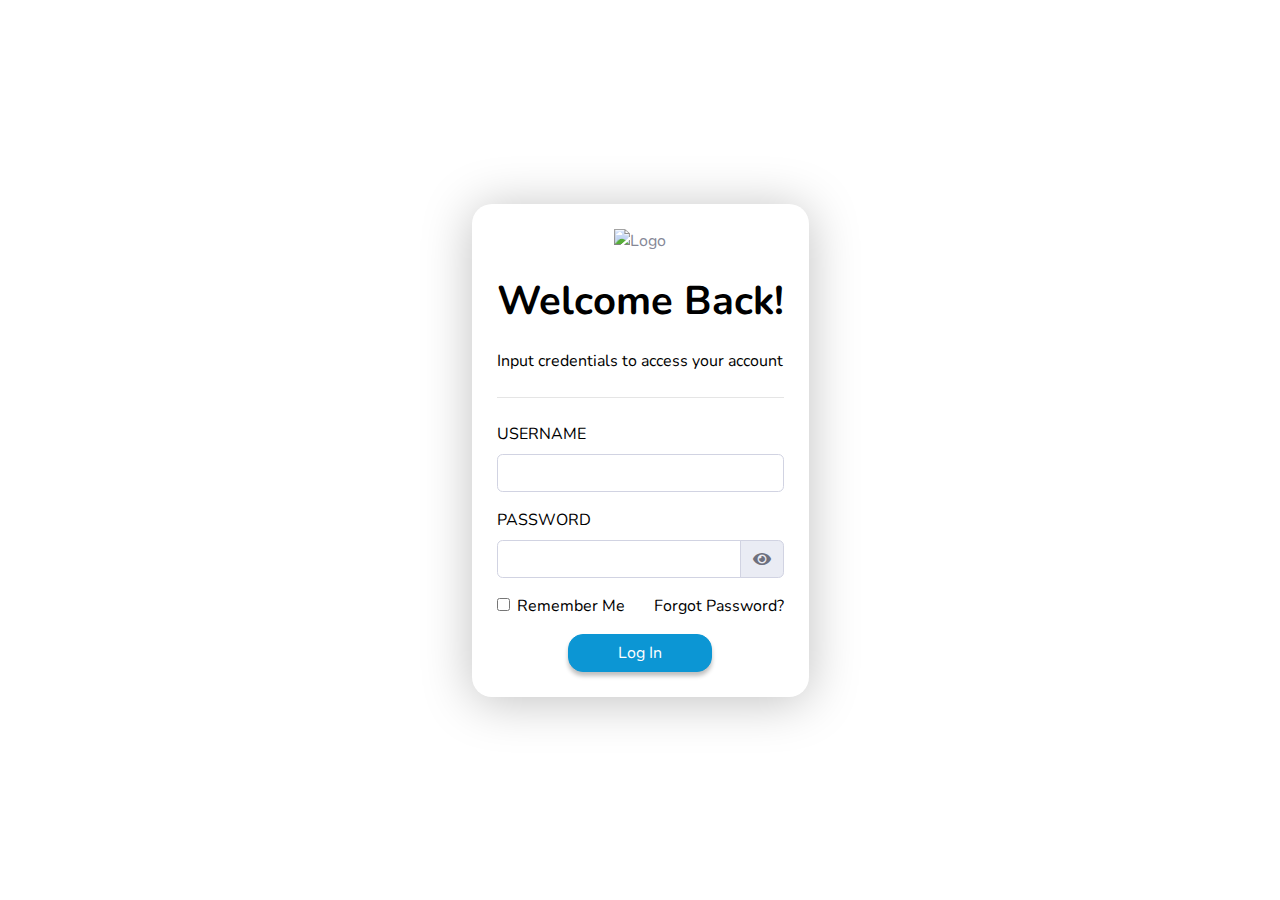
==== admin/admin/login (1).html @ 14def9ab "branch added/ fix the login design" ====
<!DOCTYPE html>
<html lang="en">

<head>
    <meta charset="utf-8">
    <meta http-equiv="X-UA-Compatible" content="IE=edge">
    <meta name="viewport" content="width=device-width, initial-scale=1, shrink-to-fit=no">
    <meta name="description" content="">
    <meta name="author" content="">
    <title>Login</title>

    <!-- Custom fonts for this template-->
    <link href="vendor/fontawesome-free/css/all.min.css" rel="stylesheet" type="text/css">
    <link href="https://fonts.googleapis.com/css?family=Nunito:200,200i,300,300i,400,400i,600,600i,700,700i,800,800i,900,900i" rel="stylesheet">

    <!-- Custom styles for this template-->
    <link href="css/sb-admin-2.min.css" rel="stylesheet">

    <style>
        body {
            background-size: cover;
            background-position: center;
            background-repeat: no-repeat;
            display: flex;
            align-items: center;
            justify-content: center;
            height: 100vh;
            margin: 0;
            overflow: hidden;
        }

        .login-container {
            background: #FFF;
            border-radius: 20px;
            box-shadow: 0px 4px 50px 0px rgba(0, 0, 0, 0.25);
            padding: 25px;
            max-width: 420px;
        }

        .brand-text {
            font-size: 2em;
        }

        .slogan-text {
            margin-top: 20px;
            color: #FFF;
            text-align: center;
            font-family: Tapestry;
            font-size: 35px;
            font-style: normal;
            font-weight: 400;
            line-height: 35px;
        }

        .btn-primary {
            width: 50%;
            border-radius: 15px;
            box-shadow: 0px 4px 4px 0px rgba(0, 0, 0, 0.25);
            display: block;
            margin: 0 auto; /* Set left and right margin to auto */
        }
        /* Change button color */
        .btn-primary {
            background-color: #0C96D4; /* Change the color code to your desired color */
            border-color: #0C96D4; /* Change the border color if needed */
        }

        /* Change button color on hover */
        .btn-primary:hover {
            background-color: #D9D9D9; /* Change the hover color code */
            border-color: #D9D9D9; /* Change the hover border color if needed */
            color: #000000;
        }
    </style>

</head>

<body>

    <div class="container">

        <div class="row justify-content-center">

            <div class="col-lg-auto mt-auto">
                <div class="login-container">
                    <div class="text-center">
                        <!-- Add your logo image here -->
                        <img src="img/3GMED.png" alt="Logo" class="mb-4" style="width: 200px; height: auto;">

                        <h1 class="h1 mb-4" style="color: black; font-weight: bold;">Welcome Back!</h1>

                        <p style="color: black;">Input credentials to access your account</p>

                        <hr class="my-4">

                        <!-- Your login form here -->
                        <form>
                            <!-- Username field with label outside -->
                            <div class="form-group text-left">
                                <label for="USERNAME" style="color: black;">USERNAME</label>
                                <input type="text" class="form-control" id="username" placeholder="">
                            </div>

                            <div class="form-group text-left">
                                <label for="password" style="color: black;">PASSWORD</label>
                                <div class="input-group">
                                    <input type="text" class="form-control" id="password" placeholder="">
                                    <div class="input-group-append">
                                        <span class="input-group-text" id="togglePassword">
                                            <i class="fas fa-eye"></i>
                                        </span>
                                    </div>
                                </div>
                            </div>
                            

                            <!-- Remember Me and Forgot Password checkboxes side by side -->
                            <div class="form-group d-flex align-items-center">
                                <div class="form-check">
                                    <input class="form-check-input" type="checkbox" id="rememberMe">
                                    <label class="form-check-label" for="rememberMe" style="color: black;">Remember Me</label>
                                </div>
                                <a href="#" class="ml-auto" style="color: black;">Forgot Password?</a>
                            </div>

                            <!-- Your submit button goes here -->
                            <button type="submit" class="btn btn-primary btn-block">Log In</button>
                        </form>
                    </div>
                </div>
            </div>

        </div>

    </div>

    <!-- Bootstrap core JavaScript-->
    <script src="vendor/jquery/jquery.min.js"></script>
    <script src="vendor/bootstrap/js/bootstrap.bundle.min.js"></script>

    <!-- Core plugin JavaScript-->
    <script src="vendor/jquery-easing/jquery.easing.min.js"></script>

    <!-- Custom scripts for all pages-->
    <script src="js/sb-admin-2.min.js"></script>

    <script>
        var passwordInput = document.getElementById("password");
        var togglePasswordButton = document.getElementById("togglePassword");
    
        togglePasswordButton.addEventListener("click", function () {
            var type = passwordInput.getAttribute("type") === "password" ? "text" : "password";
            passwordInput.setAttribute("type", type);
    
            // Toggle eye icon based on password visibility
            togglePasswordButton.querySelector("i").classList.toggle("fa-eye-slash", type === "password");
        });
    </script>

</body>

</html>
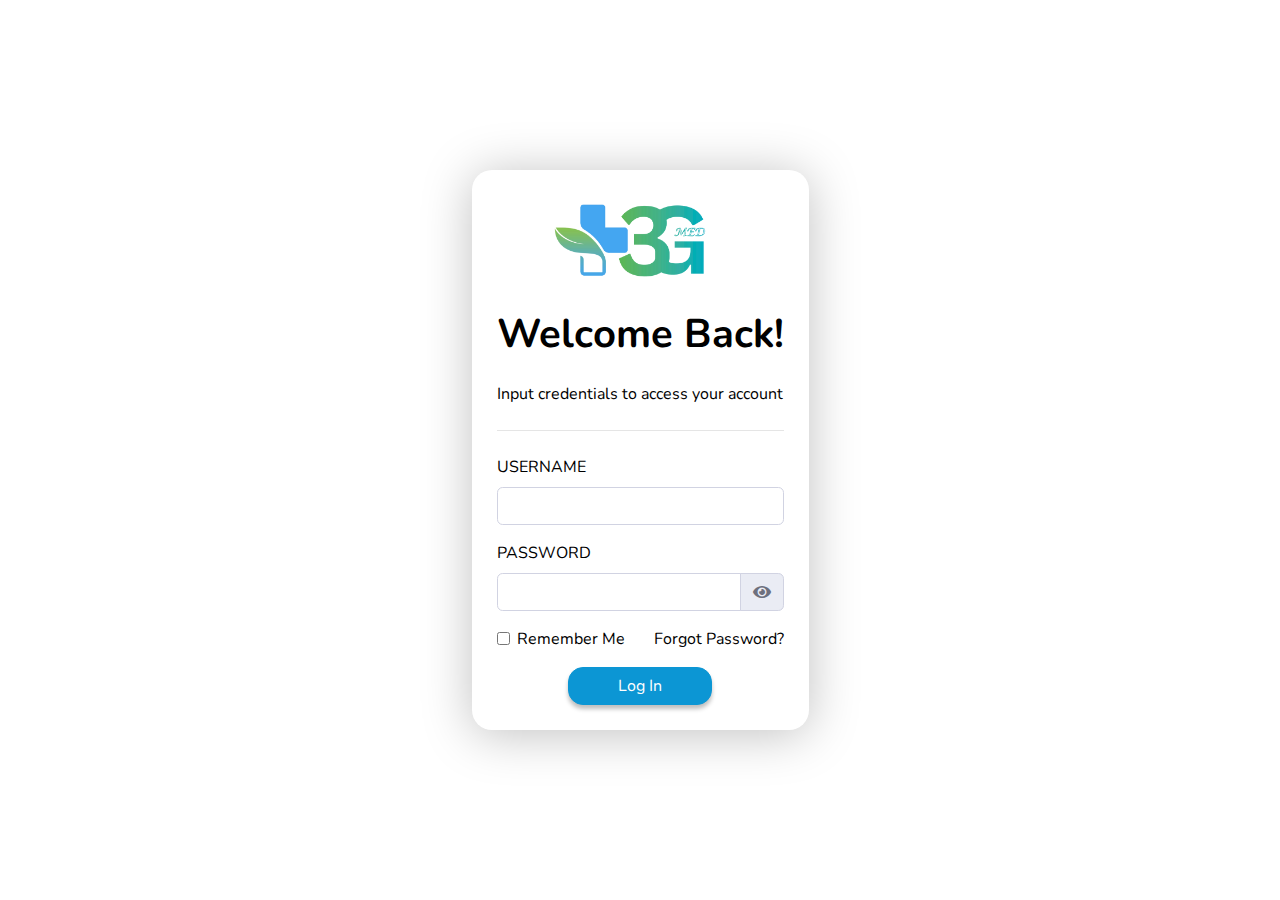
==== commit c4d296ac: "login design fixed/add forgot password/ emman wag kang spiya" ====
--- a/admin/admin/login (1).html
+++ b/admin/admin/login (1).html
@@ -76,16 +76,12 @@
 </head>
 
 <body>
-
     <div class="container">
-
-        <div class="row justify-content-center">
-
-            <div class="col-lg-auto mt-auto">
-                <div class="login-container">
-                    <div class="text-center">
-                        <!-- Add your logo image here -->
-                        <img src="img/3GMED.png" alt="Logo" class="mb-4" style="width: 200px; height: auto;">
+    <div class="row justify-content-center">
+    <div class="col-lg-auto mt-auto">
+            <div class="login-container">
+                <div class="text-center">
+                    <img src="img/3.Gmed.png" alt="Logo" class="mb-4" style="width: 200px; height: auto;">
 
                         <h1 class="h1 mb-4" style="color: black; font-weight: bold;">Welcome Back!</h1>
 
@@ -98,7 +94,7 @@
                             <!-- Username field with label outside -->
                             <div class="form-group text-left">
                                 <label for="USERNAME" style="color: black;">USERNAME</label>
-                                <input type="text" class="form-control" id="username" placeholder="">
+                                <input type="text" class="form-control " id="username" placeholder="">
                             </div>
 
                             <div class="form-group text-left">
